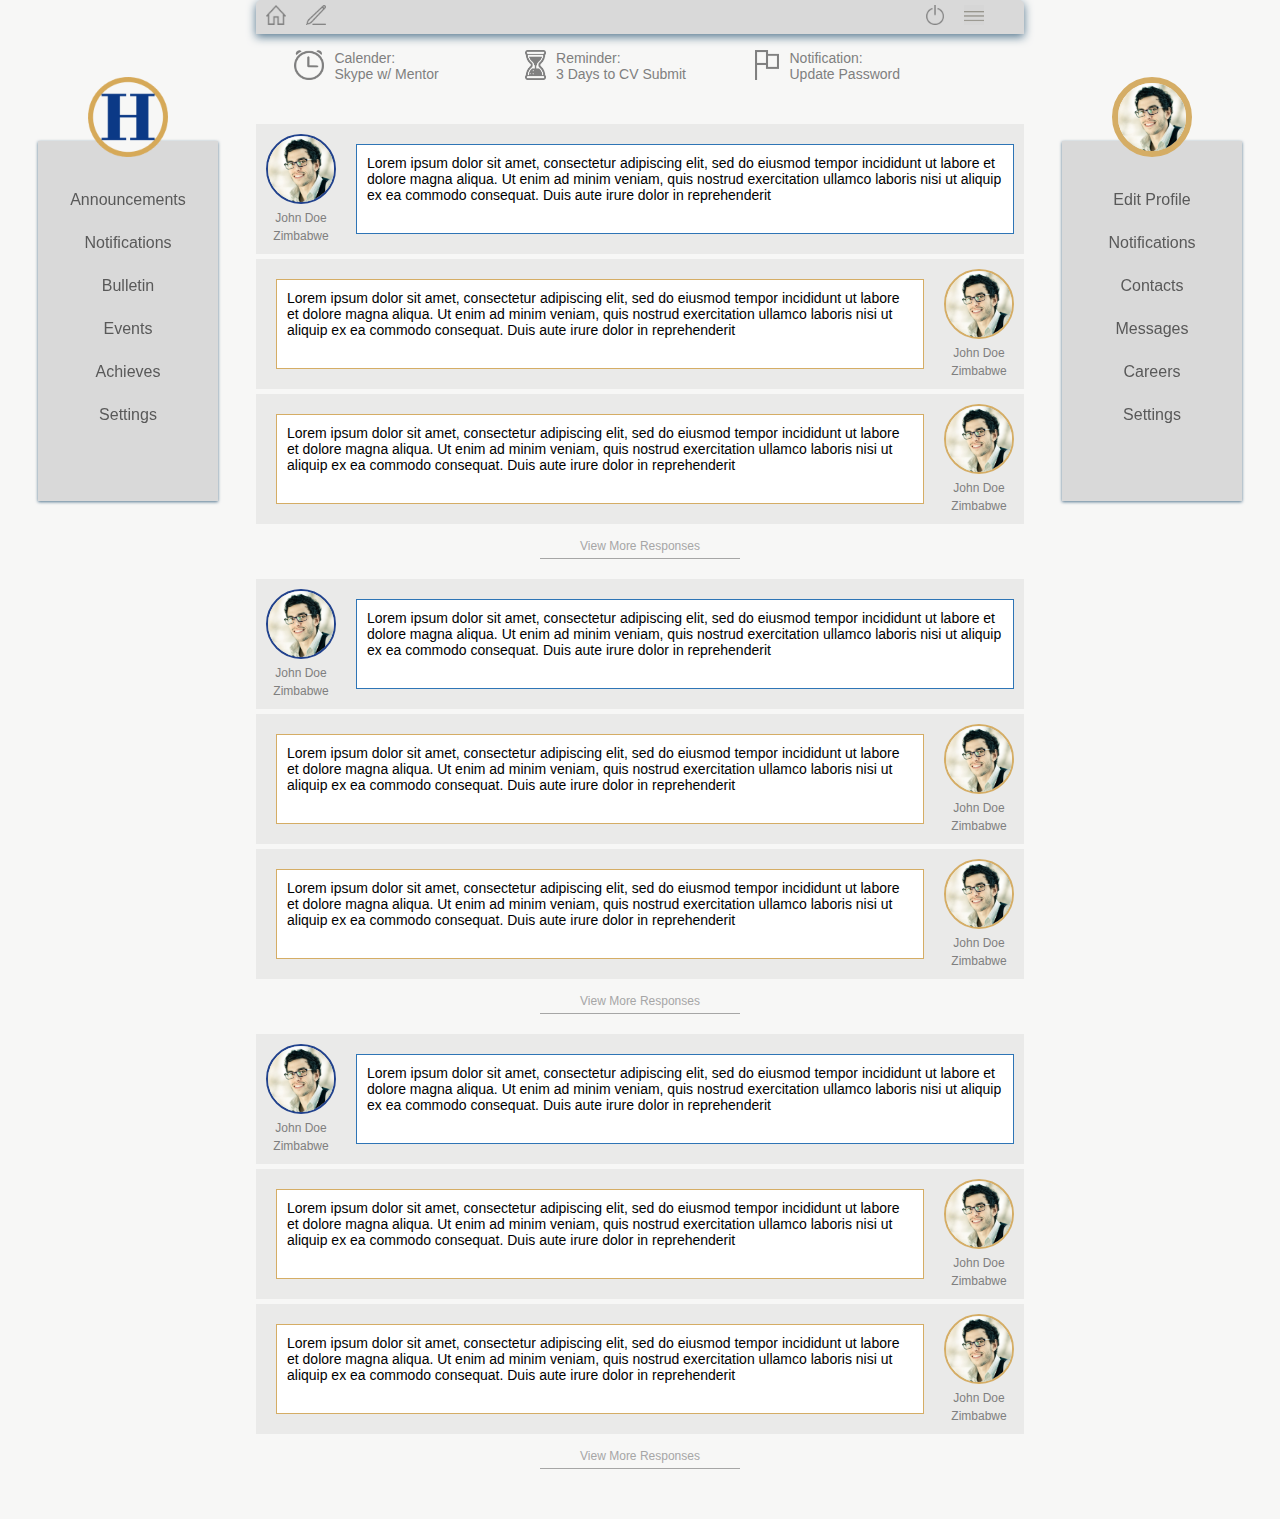
==== Home/index.html @ 0326d4f8 "Add files via upload" ====
<!DOCTYPE html>
<html>
<head>
	<title>HLFOCG - Home Page</title>
	<meta name="viewport" content="width=device-width, initial-scale=1.0">
	<link rel="icon" type="image/png" href="images/h_logo.png">
	<meta charset="utf-8">

	<link rel="stylesheet" type="text/css" href="style.css">
</head>
<body>
	<div id="left">
		<img src="images/h_logo.png">
		<div class="props">
			<ul>
				<li>Announcements</li>
				<li>Notifications</li>
				<li>Bulletin</li>
				<li>Events</li>
				<li>Achieves</li>
				<li>Settings</li>
			</ul>
		</div>
	</div>

	<div id="right">
		<img src="images/john_doe.jpg">
		<div class="props">
			<ul>
				<li>Edit Profile</li>
				<li>Notifications</li>
				<li>Contacts</li>
				<li>Messages</li>
				<li>Careers</li>
				<li>Settings</li>
			</ul>
		</div>
	</div>

	<div id="main">
		<div id="header">
			<ul>
				<li id="home"><img src="images/home_icon.png"></li>
				<li id="post"><img src="images/post.png"></li>
			</ul>
			<ul id="right_header">
				<li id="logout_btn"><img src="images/logout.png"></li>
				<li><img src="images/options.png"></li>
			</ul>
		</div>

		<div id="top_menu">
			<div class="menu_item">
				<img src="images/alarm.png" class="not_logo">
				Calender:<br>
				Skype w/ Mentor
			</div>
			<div class="menu_item">
				<img src="images/reminder.png" class="not_logo">
				Reminder:<br>
				3 Days to CV Submit
			</div>
			<div class="menu_item">
				<img src="images/flag.png" class="not_logo">
				Notification:<br>
				Update Password
			</div>
		</div>
		<div id="posts">

			<!--Single Post Starts Here-->
			<div class="post_container">
				<div class='post_prop'>
					<div class='poster_details'>
						<img class='poster_img' src='images/john_doe.jpg'><br>
						<span class='poster_name'>John Doe<br>Zimbabwe</span>
					</div>
					<div class="post">
						Lorem ipsum dolor sit amet, consectetur adipiscing elit, sed do eiusmod tempor incididunt ut labore et dolore magna aliqua. Ut enim ad minim veniam, quis nostrud exercitation ullamco laboris nisi ut aliquip ex ea commodo consequat. Duis aute irure dolor in reprehenderit 
					</div>
				</div>

				<!--Response-->
				<div class='response_prop'>
					<div class="response">
						Lorem ipsum dolor sit amet, consectetur adipiscing elit, sed do eiusmod tempor incididunt ut labore et dolore magna aliqua. Ut enim ad minim veniam, quis nostrud exercitation ullamco laboris nisi ut aliquip ex ea commodo consequat. Duis aute irure dolor in reprehenderit 
					</div>
					<div class='responder_details'>
						<img class='responder_img' src='images/john_doe.jpg'><br>
						<span class='responder_name'>John Doe<br>Zimbabwe</span>
					</div>
				</div>

				<div class='response_prop'>
					<div class="response">
						Lorem ipsum dolor sit amet, consectetur adipiscing elit, sed do eiusmod tempor incididunt ut labore et dolore magna aliqua. Ut enim ad minim veniam, quis nostrud exercitation ullamco laboris nisi ut aliquip ex ea commodo consequat. Duis aute irure dolor in reprehenderit 
					</div>
					<div class='responder_details'>
						<img class='responder_img' src='images/john_doe.jpg'><br>
						<span class='responder_name'>John Doe<br>Zimbabwe</span>
					</div>
				</div>

				<div class="divider"> View More Responses</div>
			</div>

			<!--Single Post Ends Here-->

			<!--Single Post Starts Here-->
			<div class="post_container">
				<div class='post_prop'>
					<div class='poster_details'>
						<img class='poster_img' src='images/john_doe.jpg'><br>
						<span class='poster_name'>John Doe<br>Zimbabwe</span>
					</div>
					<div class="post">
						Lorem ipsum dolor sit amet, consectetur adipiscing elit, sed do eiusmod tempor incididunt ut labore et dolore magna aliqua. Ut enim ad minim veniam, quis nostrud exercitation ullamco laboris nisi ut aliquip ex ea commodo consequat. Duis aute irure dolor in reprehenderit 
					</div>
				</div>

				<!--Response-->
				<div class='response_prop'>
					<div class="response">
						Lorem ipsum dolor sit amet, consectetur adipiscing elit, sed do eiusmod tempor incididunt ut labore et dolore magna aliqua. Ut enim ad minim veniam, quis nostrud exercitation ullamco laboris nisi ut aliquip ex ea commodo consequat. Duis aute irure dolor in reprehenderit 
					</div>
					<div class='responder_details'>
						<img class='responder_img' src='images/john_doe.jpg'><br>
						<span class='responder_name'>John Doe<br>Zimbabwe</span>
					</div>
				</div>

				<div class='response_prop'>
					<div class="response">
						Lorem ipsum dolor sit amet, consectetur adipiscing elit, sed do eiusmod tempor incididunt ut labore et dolore magna aliqua. Ut enim ad minim veniam, quis nostrud exercitation ullamco laboris nisi ut aliquip ex ea commodo consequat. Duis aute irure dolor in reprehenderit 
					</div>
					<div class='responder_details'>
						<img class='responder_img' src='images/john_doe.jpg'><br>
						<span class='responder_name'>John Doe<br>Zimbabwe</span>
					</div>
				</div>

				<div class="divider"> View More Responses</div>
			</div>

			<!--Single Post Ends Here-->

			<!--Single Post Starts Here-->
			<div class="post_container">
				<div class='post_prop'>
					<div class='poster_details'>
						<img class='poster_img' src='images/john_doe.jpg'><br>
						<span class='poster_name'>John Doe<br>Zimbabwe</span>
					</div>
					<div class="post">
						Lorem ipsum dolor sit amet, consectetur adipiscing elit, sed do eiusmod tempor incididunt ut labore et dolore magna aliqua. Ut enim ad minim veniam, quis nostrud exercitation ullamco laboris nisi ut aliquip ex ea commodo consequat. Duis aute irure dolor in reprehenderit 
					</div>
				</div>

				<!--Response-->
				<div class='response_prop'>
					<div class="response">
						Lorem ipsum dolor sit amet, consectetur adipiscing elit, sed do eiusmod tempor incididunt ut labore et dolore magna aliqua. Ut enim ad minim veniam, quis nostrud exercitation ullamco laboris nisi ut aliquip ex ea commodo consequat. Duis aute irure dolor in reprehenderit 
					</div>
					<div class='responder_details'>
						<img class='responder_img' src='images/john_doe.jpg'><br>
						<span class='responder_name'>John Doe<br>Zimbabwe</span>
					</div>
				</div>

				<div class='response_prop'>
					<div class="response">
						Lorem ipsum dolor sit amet, consectetur adipiscing elit, sed do eiusmod tempor incididunt ut labore et dolore magna aliqua. Ut enim ad minim veniam, quis nostrud exercitation ullamco laboris nisi ut aliquip ex ea commodo consequat. Duis aute irure dolor in reprehenderit 
					</div>
					<div class='responder_details'>
						<img class='responder_img' src='images/john_doe.jpg'><br>
						<span class='responder_name'>John Doe<br>Zimbabwe</span>
					</div>
				</div>

				<div class="divider"> View More Responses</div>
			</div>

			<!--Single Post Ends Here-->
		</div>
	</div>
</body>
</html>
---- Home/style.css ----
*{
		box-sizing: border-box;
		font-family: proxima-nova,Helvetica Neue,Helvetica,Arial,sans-serif;
	}
	body{
		margin: 0px;
		padding: 0px;
		background-color: #f7f7f6;
	}
	#left{
		width: 20%;
		height: 800px;
		position: fixed;
		text-align: center;
		display: none;
	}
		#left img{
			width: 100px;
			margin-top: 30%;
		}
		
	.props{
		background-color: #D9D9D9;
		text-align: left;
		padding-top: 30px;
		box-shadow: 0px 1px 3px #567890;
		width: 70%;
		height: 45%;
		margin: auto;
		margin-top: -20px;
		z-index: -1;
	}
		.props ul{
			list-style-type: none;
			padding: 10px;
			margin: 0px;
		}
		.props li{
			text-decoration: none;
			width: 100%;
			cursor: pointer;
			margin-bottom: 5px;
			padding: 10px 0px;
			display: block;
			color: #595959;
			text-align: center;
		}
		.props li:hover{
			background-color: #A5BACE;
		}
	#main{
		margin-left: 0%;
		width: 100%;
		position: absolute;
		padding-top: 0px;
		padding-bottom: 30px;
	}
	#right{
		margin-left: 80%;
		width: 20%;
		height: 800px;
		position: fixed;
		text-align: center;
		display: none;
	}
		#right img{
			width: 100px;
			border-radius: 100%;
			border: 6px solid #D5AD65;
			margin-top: 30%;
			background-color: #f7f7f6;
		}


	#header{
		background-color: #D9D9D9;
		width: 100%;
		box-shadow: 0px 3px 10px #567890;
		border-top-left-radius: 5px;
		border-top-right-radius: 5px;
		position: fixed;
	}
		#header ul{
			list-style-type: none;
			margin: 0px;
			padding: 0px;
		}
			#header ul li{
				float: left;
			}
			#header li{
				text-decoration: none;
				padding: 5px 15px;
				display: block;
			}
			#header li:hover{
				background: rgba(0,0,0,0.1);
			}

		#header img{
			height: 30px;
		}
		#right_header{
			float: right;
			margin-right: 15px;
		}
	#top_menu{
		width: 80%;
		height: 90px;
		margin-left: 10%;
		margin-top: 70px;
		margin-bottom: 14px;
		display:none;
	}
	.menu_item{
		width: 33.33%;
		display: inline-flex;
		height: 100%;
		color: #7F7F7F;
		font-size: 14px;
		cursor: pointer;
	}
	.menu_item span{
		font-weight: bolder;
		font-size: 100px;
		color: #028482;
	}
	.not_logo{
		width: auto;
		height: 40px;
		margin-right: 10px;
	}
	.post_container{
		width: 100%;
		margin-top: 50px;
	}
	.post_prop{
		width: 100%;
		background-color: #eaeae9;
		padding: 5px;
		margin-bottom: 5px;
		display: inline-flex;
	}
	.divider{
		width: 200px;
		font-size: 12px;
		text-align: center;
		border-bottom: 1px solid #A6A6A6;
		margin: auto;
		color: #A6A6A6;
		cursor: pointer;
		margin-top: 10px;
		margin-bottom: 20px;
		padding-bottom: 5px;
	}
	.poster_details{
		width: 70px;
		text-align: center;
	}
		.poster_img{
			width: 70px;
			border-radius: 100%;
			border: 2px solid #21428D;
		}
		.poster_name{
			font-size: 12px;
			margin: 0px;
			line-height: 0px;
			color: #7F7F7F;
		}
	.post{
		width: 86%;
		padding: 10px;
		margin-left: 5px;
		margin-top: 5px;
		margin-bottom: 5px;
		background-color: #fff;
		border: 1px solid #2E75B6;
		font-size: 12px;
	}
		.content{
			margin: 0px;
		}
		.com_like{
			color: #133b87;
			font-size: 12px;
		}
		.time{
			font-size: 12px;
			color: #8a8a89;
		}
	.response_prop{
		width: 100%;
		background-color: #eaeae9;
		padding: 5px;
		margin-bottom: 5px;
		display: inline-flex;
	}
	.responder_details{
		width: 70px;
		text-align: center;
	}
		.responder_img{
			width: 70px;
			border-radius: 100%;
			border: 2px solid #D5AD65;
		}
		.responder_name{
			font-size: 12px;
			margin: 0px;
			line-height: 0px;
			color: #7F7F7F;
		}
	.response{
		width: 86%;
		padding: 5px;
		margin-left: 0px;
		margin-top: 5px;
		margin-bottom: 5px;
		margin-right: 5px;
		background-color: #fff;
		border: 1px solid #D5AD65;
		font-size: 12px;
	}
	#loader{
		width: 100%;
		height: 600px;
		text-align: center;
	}
	#loader img{
		margin-top: 100px;
	}

@media only screen and (min-width: 1000px) {
	#left{
		width: 20%;
		height: 800px;
		position: fixed;
		text-align: center;
		display: block;
	}
		#left img{
			width: 80px;
			margin-top: 30%;
		}
		
	.props{
		background-color: #D9D9D9;
		text-align: left;
		padding-top: 30px;
		box-shadow: 0px 1px 3px #567890;
		width: 70%;
		height: 45%;
		margin: auto;
		margin-top: -20px;
		z-index: -1;
	}
		.props ul{
			list-style-type: none;
			padding: 10px;
			margin: 0px;
		}
		.props li{
			text-decoration: none;
			width: 100%;
			cursor: pointer;
			margin-bottom: 5px;
			padding: 10px 0px;
			display: block;
			color: #595959;
			text-align: center;
		}
		.props li:hover{
			background-color: #A5BACE;
		}
	#main{
		margin-left: 20%;
		width: 60%;
		position: absolute;
		padding-top: 0px;
		padding-bottom: 30px;
	}
	#right{
		margin-left: 80%;
		width: 20%;
		height: 800px;
		position: fixed;
		text-align: center;
		display: block;
	}
		#right img{
			width: 80px;
			border-radius: 100%;
			border: 6px solid #D5AD65;
			margin-top: 30%;
			background-color: #f7f7f6;
		}


	#header{
		background-color: #D9D9D9;
		width: 60%;
		box-shadow: 0px 3px 10px #567890;
		border-top-left-radius: 5px;
		border-top-right-radius: 5px;
		position: fixed;
		padding-right: 30px;
	}
		#header ul{
			list-style-type: none;
			margin: 0px;
		}
			#header ul li{
				float: left;
			}
			#header li{
				text-decoration: none;
				padding: 5px 10px;
				display: block;
			}
			#header li:hover{
				background: rgba(0,0,0,0.1);
			}

		#header img{
			height: 20px;
		}
		#right_header{
			float: right;
			margin-right: 15px;
		}
	#top_menu{
		width: 90%;
		height: 60px;
		margin-left: 5%;
		margin-top: 50px;
		margin-bottom: 14px;
		display: inline-flex;
	}
	.menu_item{
		width: 33.33%;
		display: inline-flex;
		height: 100%;
		color: #7F7F7F;
		font-size: 14px;
		cursor: pointer;
	}
	.menu_item span{
		font-weight: bolder;
		font-size: 100px;
		color: #028482;
	}
	.not_logo{
		width: auto;
		height: 30px;
		margin-right: 10px;
	}
	.post_container{
		width: 100%;
		margin-top: 0px;
	}
	.post_prop{
		width: 100%;
		background-color: #eaeae9;
		padding: 10px;
		margin-bottom: 5px;
		display: inline-flex;
	}
	.divider{
		width: 200px;
		font-size: 12px;
		text-align: center;
		border-bottom: 1px solid #A6A6A6;
		margin: auto;
		color: #A6A6A6;
		cursor: pointer;
		margin-top: 10px;
		margin-bottom: 20px;
		padding-bottom: 5px;
	}
	.poster_details{
		width: 70px;
		text-align: center;
	}
		.poster_img{
			width: 70px;
			border-radius: 100%;
			border: 2px solid #21428D;
		}
		.poster_name{
			font-size: 12px;
			margin: 0px;
			line-height: 0px;
			color: #7F7F7F;
		}
	.post{
		width: 88%;
		padding: 10px;
		margin-left: 20px;
		margin-top: 10px;
		margin-bottom: 10px;
		background-color: #fff;
		border: 1px solid #2E75B6;
		font-size: 14px;
	}
		.content{
			margin: 0px;
		}
		.com_like{
			color: #133b87;
			font-size: 12px;
		}
		.time{
			font-size: 12px;
			color: #8a8a89;
		}
	.response_prop{
		width: 100%;
		background-color: #eaeae9;
		padding: 10px;
		margin-bottom: 5px;
		display: inline-flex;
	}
	.responder_details{
		width: 70px;
		text-align: center;
	}
		.responder_img{
			width: 70px;
			border-radius: 100%;
			border: 2px solid #D5AD65;
		}
		.responder_name{
			font-size: 12px;
			margin: 0px;
			line-height: 0px;
			color: #7F7F7F;
		}
	.response{
		width: 88%;
		padding: 10px;
		margin-left: 10px;
		margin-top: 10px;
		margin-bottom: 10px;
		margin-right: 20px;
		background-color: #fff;
		border: 1px solid #D5AD65;
		font-size: 14px;
	}
	#loader{
		width: 100%;
		height: 600px;
		text-align: center;
	}
	#loader img{
		margin-top: 100px;
	}
}
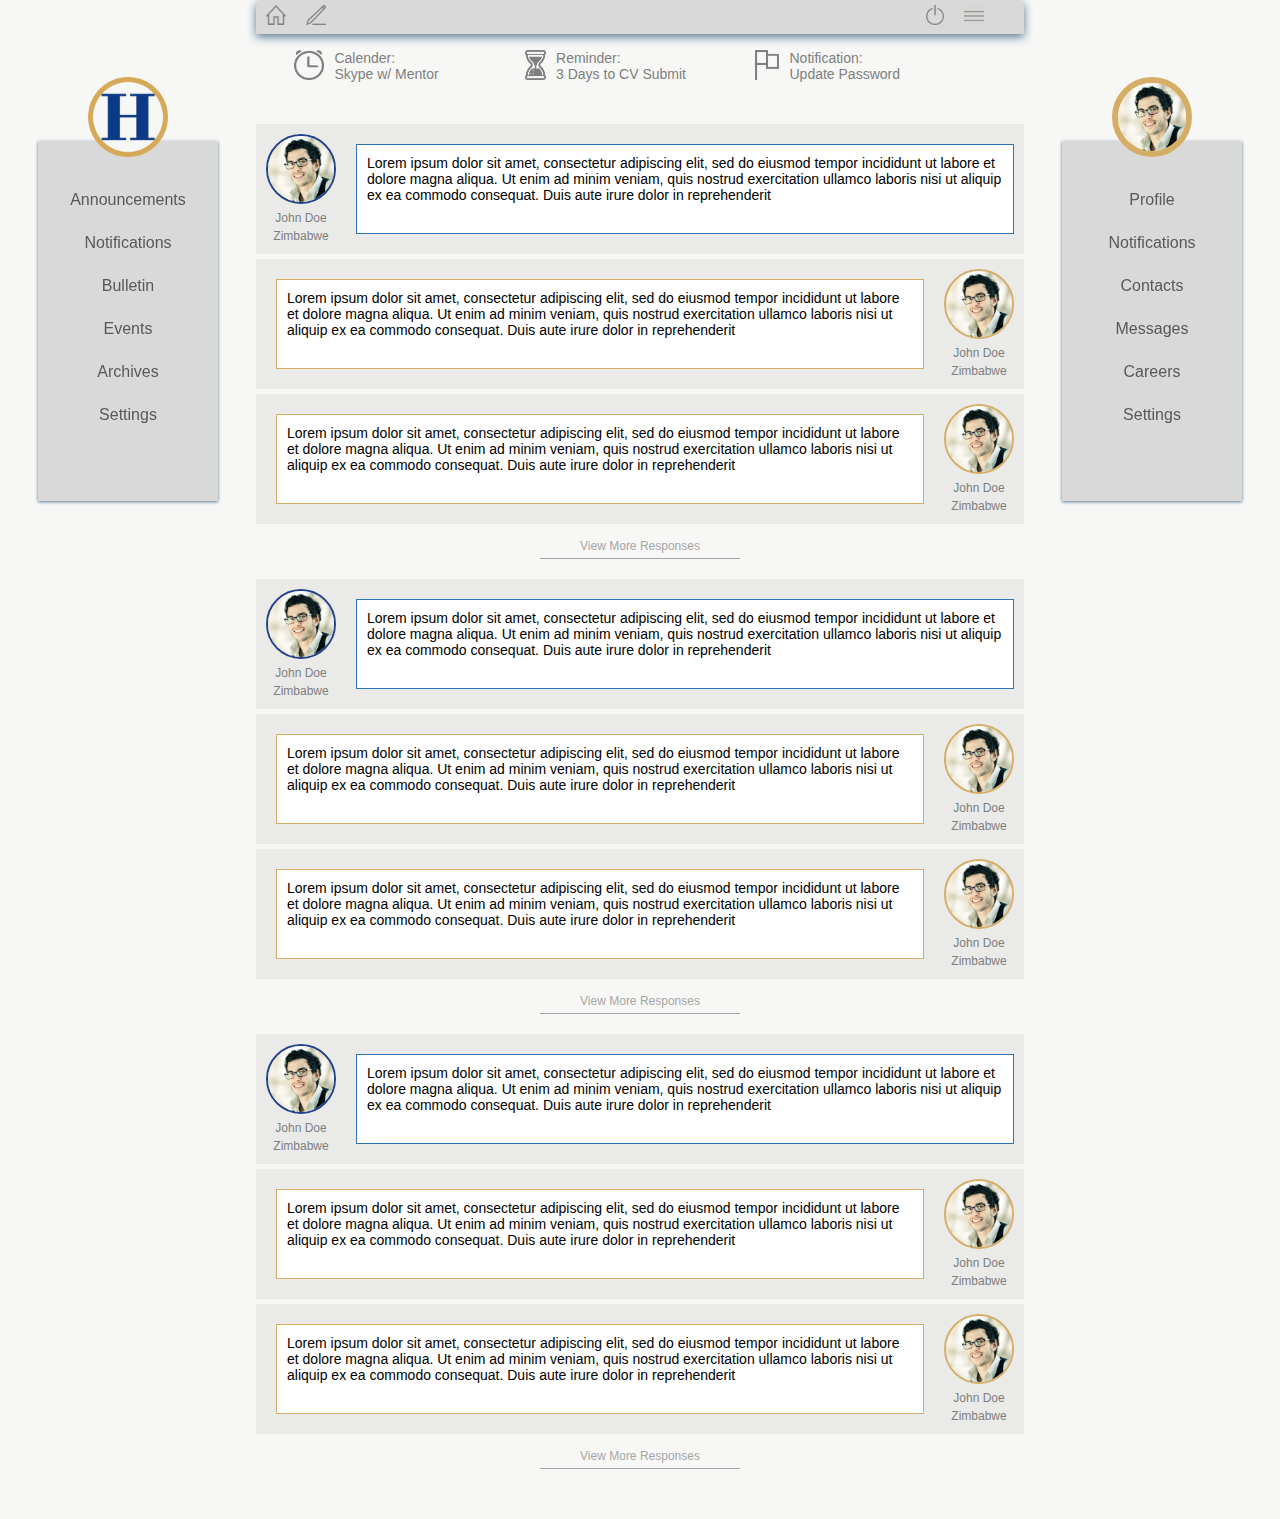
==== commit bc638d6f: "Edited html Title, and Side-bar menu items." ====
--- a/Home/index.html
+++ b/Home/index.html
@@ -1,7 +1,7 @@
 <!DOCTYPE html>
 <html>
 <head>
-	<title>HLFOCG - Home Page</title>
+	<title>HLFOCG - Home</title>
 	<meta name="viewport" content="width=device-width, initial-scale=1.0">
 	<link rel="icon" type="image/png" href="images/h_logo.png">
 	<meta charset="utf-8">
@@ -17,7 +17,7 @@
 				<li>Notifications</li>
 				<li>Bulletin</li>
 				<li>Events</li>
-				<li>Achieves</li>
+				<li>Archives</li>
 				<li>Settings</li>
 			</ul>
 		</div>
@@ -27,7 +27,7 @@
 		<img src="images/john_doe.jpg">
 		<div class="props">
 			<ul>
-				<li>Edit Profile</li>
+				<li>Profile</li>
 				<li>Notifications</li>
 				<li>Contacts</li>
 				<li>Messages</li>
@@ -184,4 +184,4 @@
 		</div>
 	</div>
 </body>
-</html>+</html>
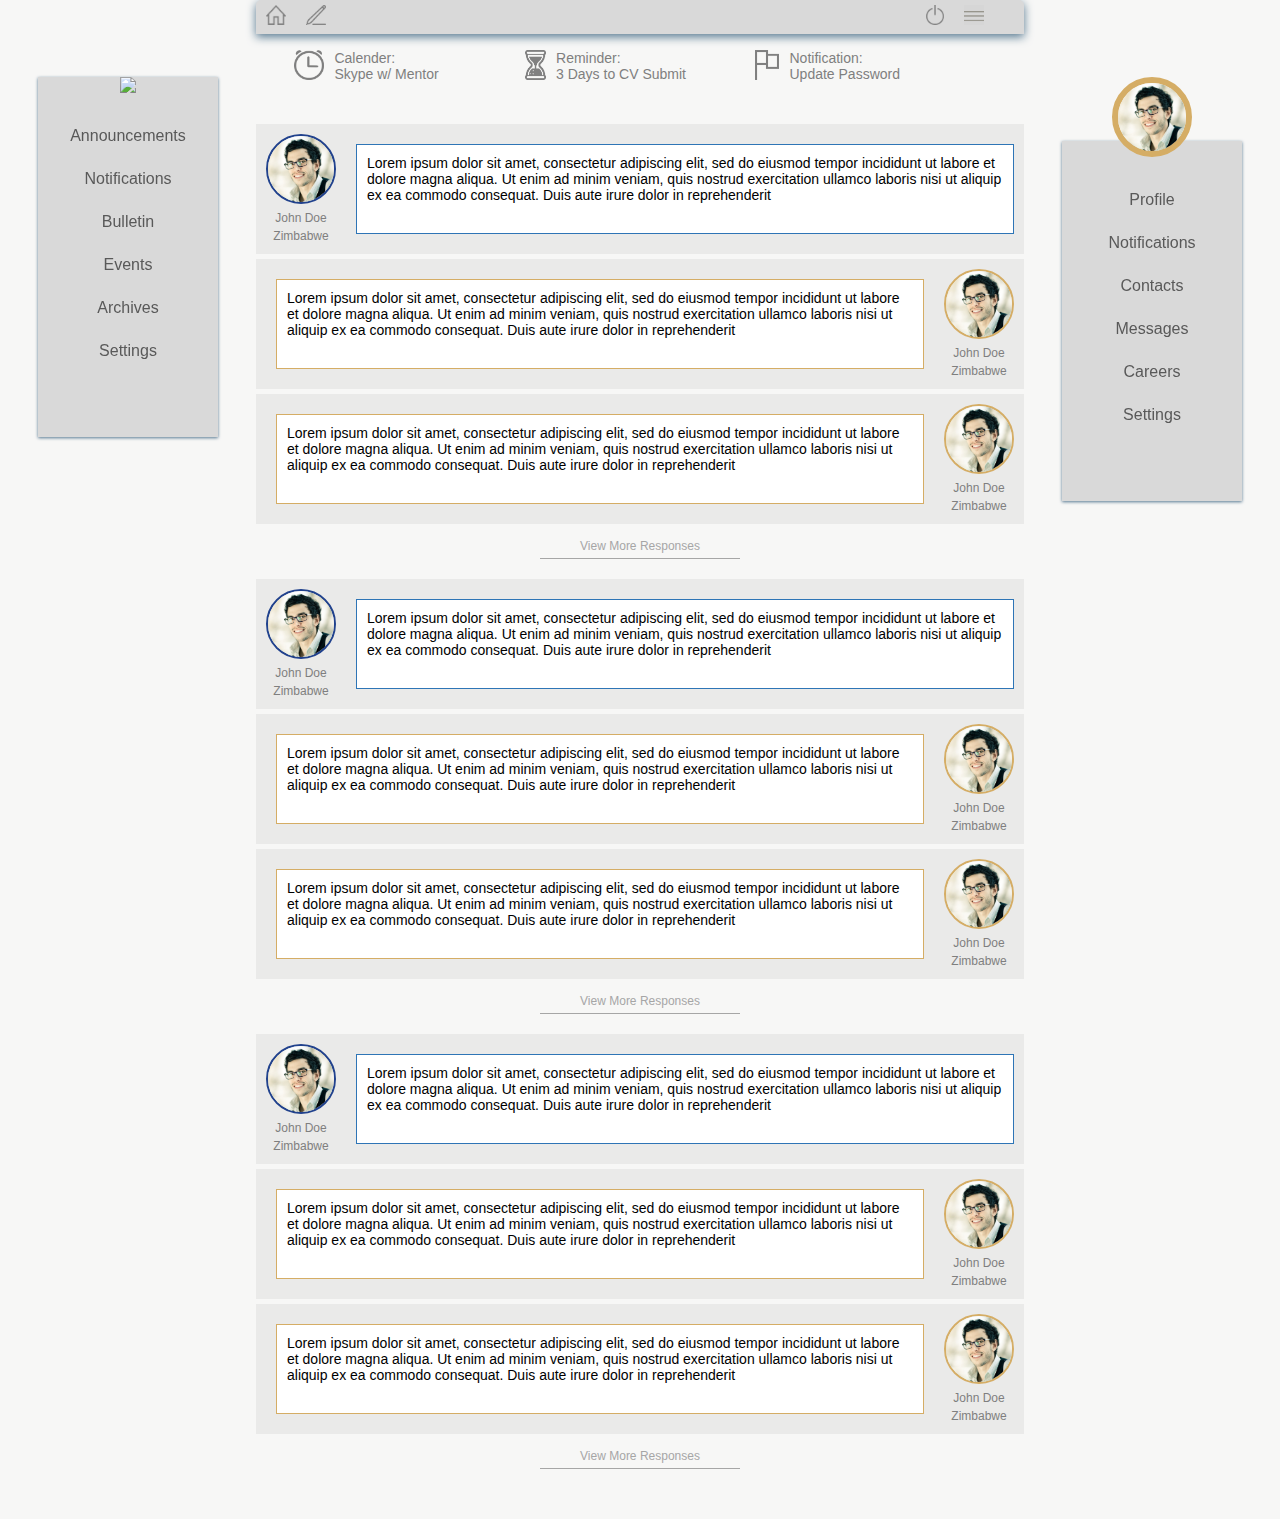
==== commit ca446499: "Changed head h-logo.png to h-favicon" ====
--- a/Home/index.html
+++ b/Home/index.html
@@ -3,7 +3,7 @@
 <head>
 	<title>HLFOCG - Home</title>
 	<meta name="viewport" content="width=device-width, initial-scale=1.0">
-	<link rel="icon" type="image/png" href="images/h_logo.png">
+	<link rel="icon" type="image/png" href="images/h_favicon.png">
 	<meta charset="utf-8">
 
 	<link rel="stylesheet" type="text/css" href="style.css">
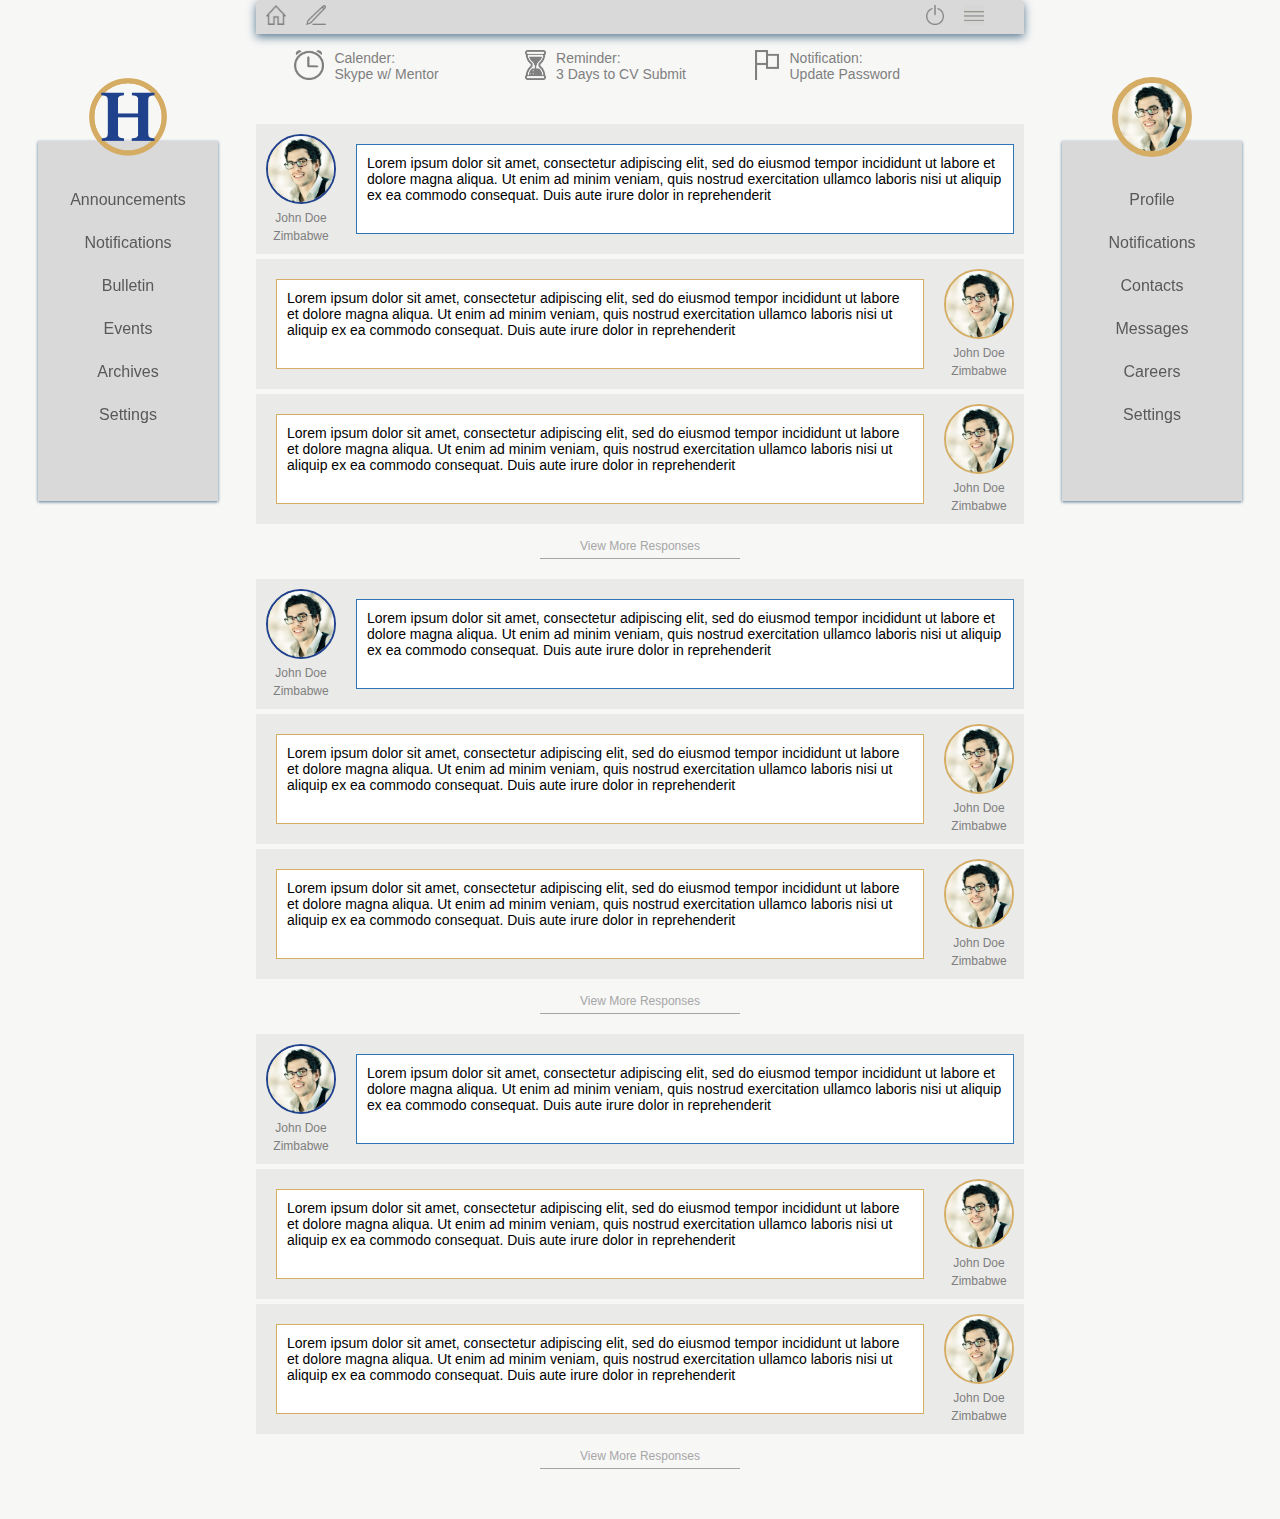
==== commit ceebc611: "Corrected h_logo and h_favicon errors" ====
--- a/Home/index.html
+++ b/Home/index.html
@@ -3,14 +3,14 @@
 <head>
 	<title>HLFOCG - Home</title>
 	<meta name="viewport" content="width=device-width, initial-scale=1.0">
-	<link rel="icon" type="image/png" href="images/h_favicon.png">
+	<link rel="icon" type="image/png" href="images/h-favicon.png">
 	<meta charset="utf-8">
 
 	<link rel="stylesheet" type="text/css" href="style.css">
 </head>
 <body>
 	<div id="left">
-		<img src="images/h_logo.png">
+		<img src="images/h-logo.png">
 		<div class="props">
 			<ul>
 				<li>Announcements</li>
